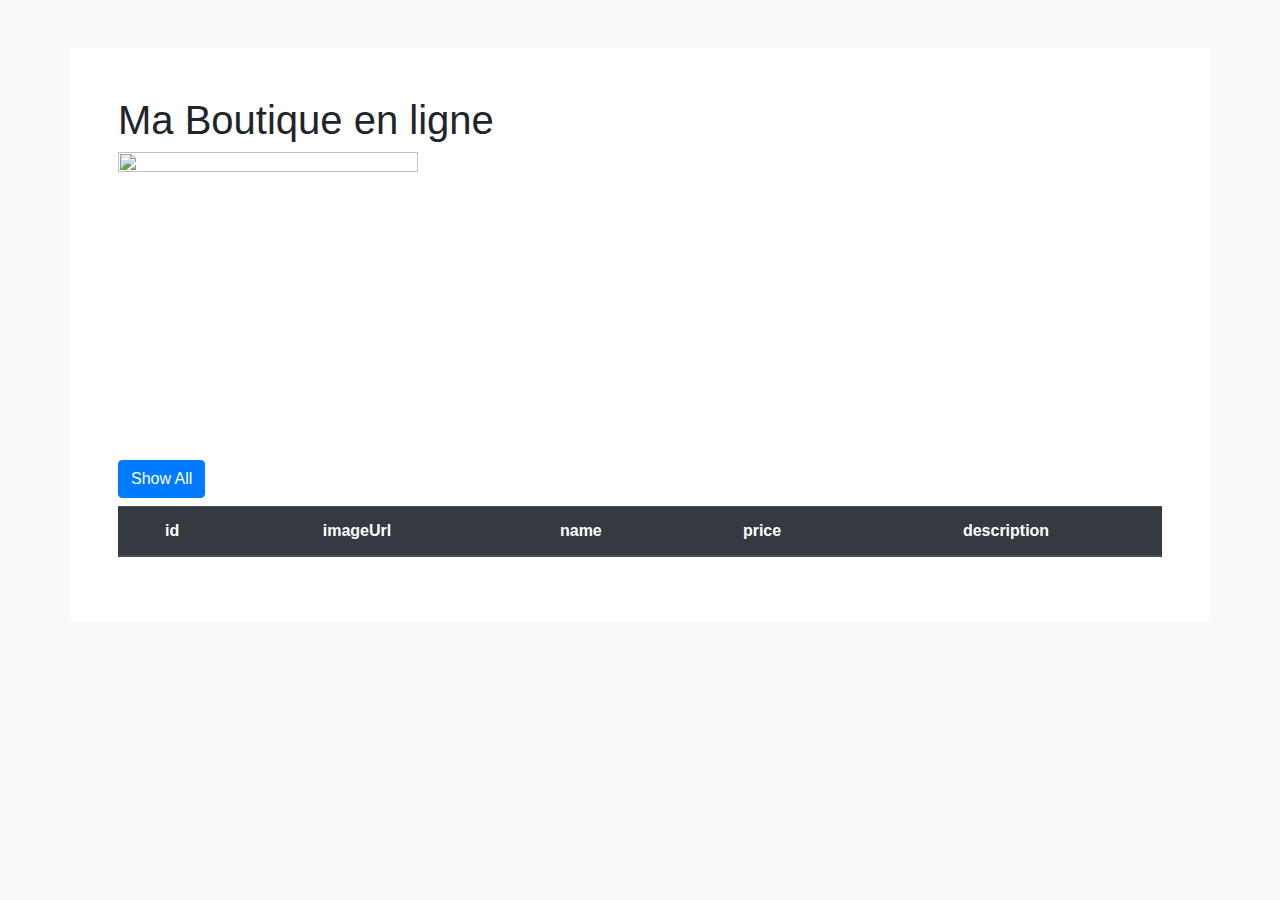
==== index.html @ efdb136f "last commit ag" ====
<!DOCTYPE html>
<html lang="en">
 
<head>
  <meta charset="UTF-8">
  <meta name="viewport" content="width=device-width, initial-scale=1.0">
  <!-- BOOTSTRAP -->
  <link rel="stylesheet" href="https://stackpath.bootstrapcdn.com/bootstrap/4.4.1/css/bootstrap.min.css"
    integrity="sha384-Vkoo8x4CGsO3+Hhxv8T/Q5PaXtkKtu6ug5TOeNV6gBiFeWPGFN9MuhOf23Q9Ifjh" crossorigin="anonymous">

  <title>Liste produits</title>

</head>
 
<body class="bg-light">
  <div class="container bg-white p-5 mt-5">
    <!-- Logo -->
    <div>
      <h1>Ma Boutique en ligne</h1>
      <img src="logo.png" width="300" height="300" class="img-fluid">
    </div>
    <!-- Button to call the products -->
    <button class="btn btn-primary mt-2 mb-2" onclick="populateTableList3();">Show All</button>
    <!-- Table  -->
      <table class="table table-image">
        <thead class="thead-dark">
          <tr class="text-center">
            <th>id</th>
            <th>imageUrl</th>
            <th>name</th>
            <th>price</th>
            <th>description</th>
          </tr>
        </thead>
        <!-- Table body with the list of products -->
        <tbody id="productArray">
  <!-- Le javascript productList.js va se charger de remplir le tableau -->
        </tbody>
      </table>
      </div>
</body>

   <script src="productList.js" async></script>
   <script src="teddy.js" async></script>
   <script src="server.js" async></script>
   <script src="app.js" async></script>
</html>
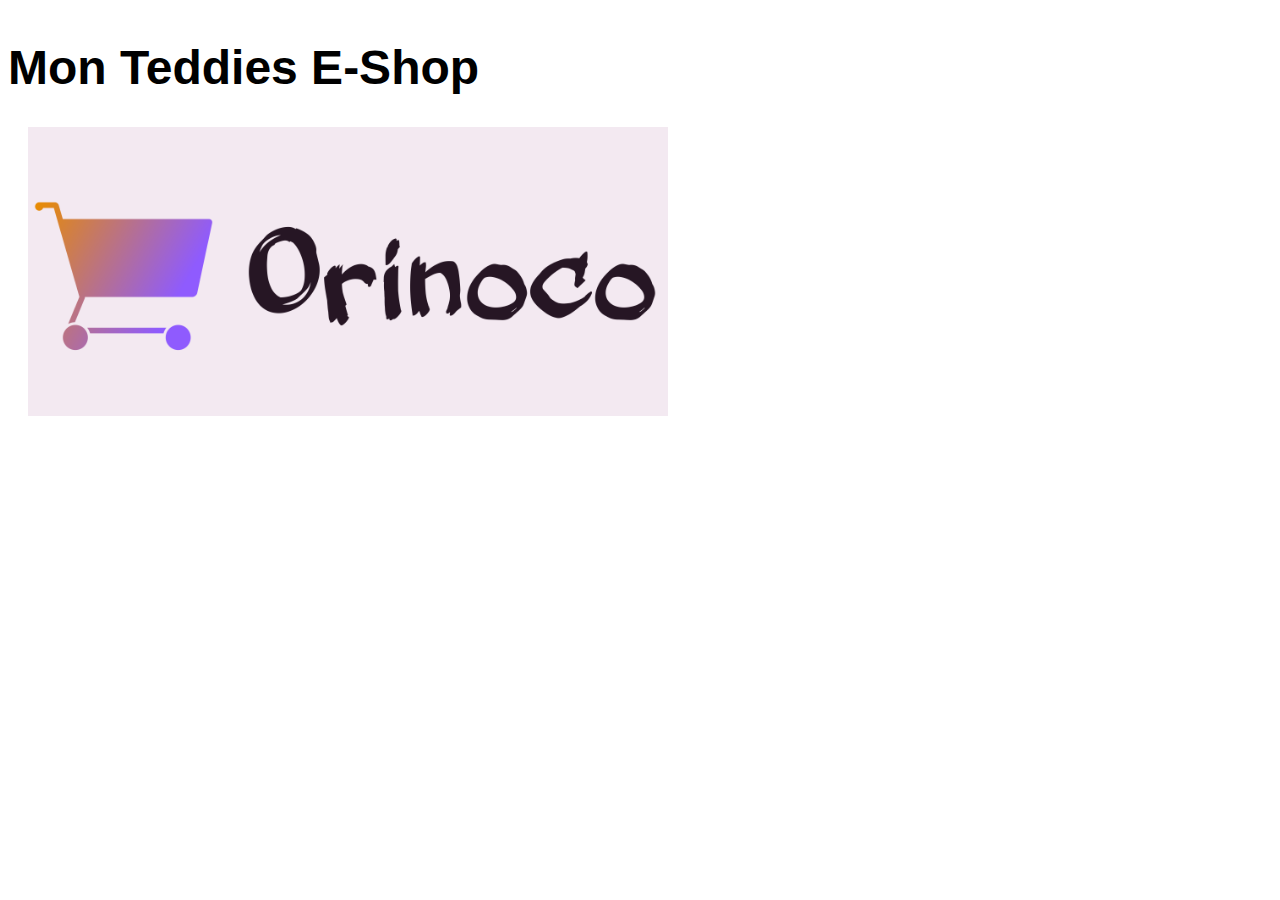
==== commit 8a953c87: "LAST commit ag" ====
--- a/index.html
+++ b/index.html
@@ -5,43 +5,43 @@
   <meta charset="UTF-8">
   <meta name="viewport" content="width=device-width, initial-scale=1.0">
   <!-- BOOTSTRAP -->
-  <link rel="stylesheet" href="https://stackpath.bootstrapcdn.com/bootstrap/4.4.1/css/bootstrap.min.css"
-    integrity="sha384-Vkoo8x4CGsO3+Hhxv8T/Q5PaXtkKtu6ug5TOeNV6gBiFeWPGFN9MuhOf23Q9Ifjh" crossorigin="anonymous">
+  
+  <link rel="stylesheet" href="style.css" />
 
   <title>Liste produits</title>
+  
 
 </head>
  
-<body class="bg-light">
-  <div class="container bg-white p-5 mt-5">
-    <!-- Logo -->
-    <div>
-      <h1>Ma Boutique en ligne</h1>
-      <img src="logo.png" width="300" height="300" class="img-fluid">
+<body>
+<header>
+    <div id="entete">
+      <h1>Mon Teddies E-Shop </h1>
+      <img id="logo" src="logo.png">
+      
     </div>
-    <!-- Button to call the products -->
-    <button class="btn btn-primary mt-2 mb-2" onclick="populateTableList3();">Show All</button>
-    <!-- Table  -->
-      <table class="table table-image">
-        <thead class="thead-dark">
-          <tr class="text-center">
-            <th>id</th>
-            <th>imageUrl</th>
-            <th>name</th>
-            <th>price</th>
-            <th>description</th>
-          </tr>
-        </thead>
-        <!-- Table body with the list of products -->
-        <tbody id="productArray">
-  <!-- Le javascript productList.js va se charger de remplir le tableau -->
-        </tbody>
-      </table>
-      </div>
+ </header>
+       
+ <section>
+
+       <div id="boutique">
+
+
+       </div>
+
+      
+
+
+
+
+
+ </section>
+
+
+     
+      
 </body>
 
-   <script src="productList.js" async></script>
-   <script src="teddy.js" async></script>
-   <script src="server.js" async></script>
-   <script src="app.js" async></script>
+   <script src="productList.js" defer></script>
+  
 </html>--- a/style.css
+++ b/style.css
@@ -0,0 +1,126 @@
+/* || general styles */
+
+html {
+  font-family: arial, sans-serif;
+  width:100%;
+}
+
+body {
+  background-color : white;
+  width : 100%;
+  font-family : sans-serif;
+  
+
+}
+
+#entete {
+  display:flex;
+  flex-direction: column;
+  vertical-align: left;
+  max-width:100%;
+}
+#logo {
+ 
+  width:50%;
+  margin-bottom: 10px;
+  padding-left:20px;
+  
+  
+}
+
+
+h1, h2 {
+  font-family: arial, sans-serif;
+}
+
+/* header styles */
+
+h1 {
+  font-size: 3rem;
+  text-align: left;
+}
+
+section p {
+  font-size: 1rem;
+  font-weight: normal;
+  text-align: left;
+}
+
+/* section styles */
+
+
+/* produits */
+div.produit {
+  width : 32.5%;  
+  float:left;
+  justify-content: center;
+  height : 500px;
+  display : inline-block;
+  background-color: rgba(255,255,255,0);
+  box-shadow : 0px 0px 6px 2px  grey inset;
+  border-radius : 4px;
+  margin : 2px 2px;
+  padding : 10px;
+}
+
+ 
+div.produit img {
+  margin : auto;  
+  width : 90%;  
+  text-align : center;
+}
+
+
+/* buttons */
+.btn {
+  width : 25px;
+  height : 25px;
+  background-size : cover;
+  border : solid 2px white;
+  opacity : 0.25;
+}
+
+
+
+
+
+
+
+
+
+
+
+
+
+
+
+
+
+
+
+
+
+
+
+
+
+section article {
+  width: auto;
+  display: flex;
+  flex-direction: row;
+  
+}
+
+section p {
+  margin: 5px 0;
+}
+
+section ul {
+  margin-top: 0;
+}
+
+h2 {
+  font-size: 2.5rem;
+  letter-spacing: -5px;
+  margin-bottom: 10px;
+}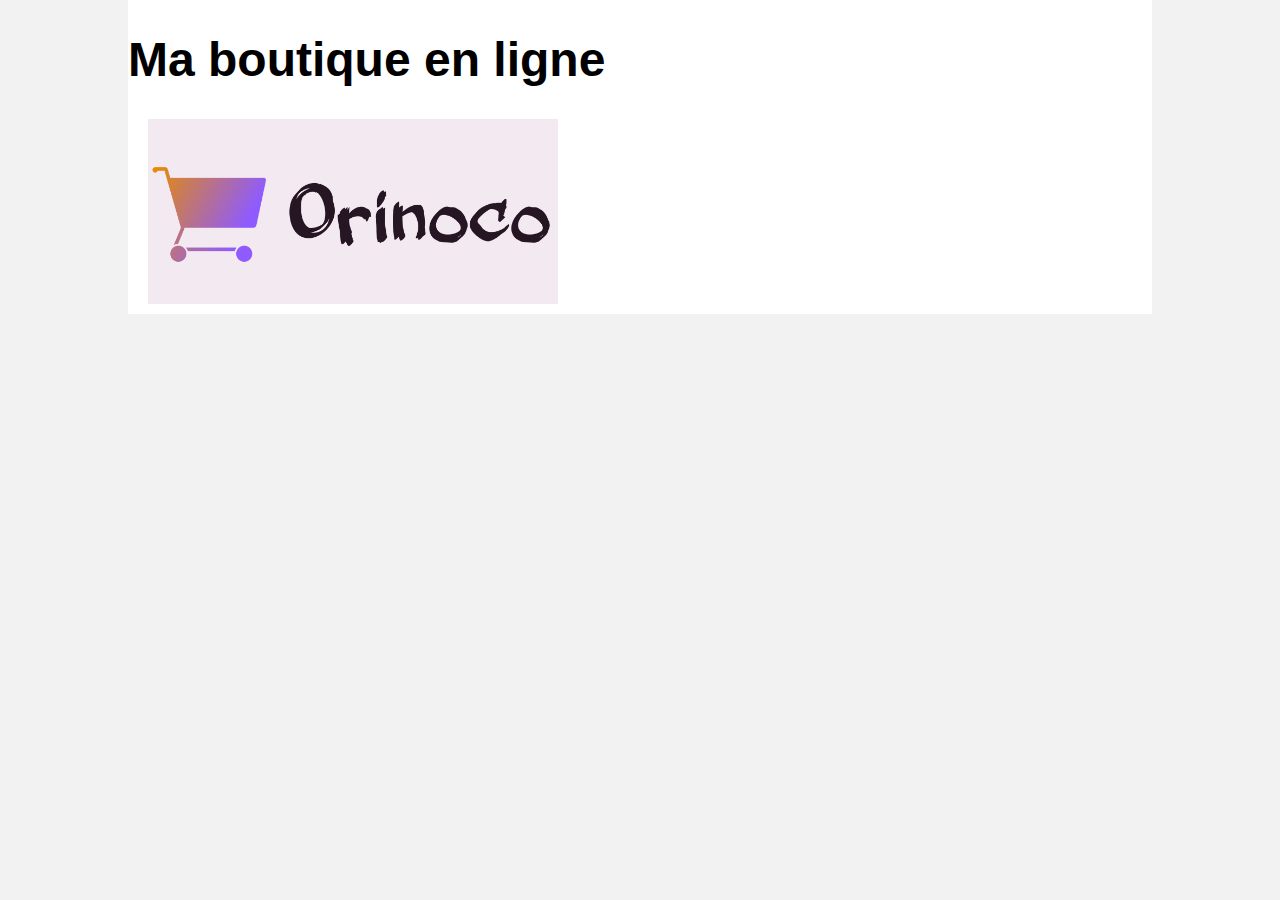
==== commit a47f4096: "last commit ag" ====
--- a/index.html
+++ b/index.html
@@ -16,7 +16,7 @@
 <body>
 <header>
     <div id="entete">
-      <h1>Mon Teddies E-Shop </h1>
+      <h1>Ma boutique en ligne </h1>
       <img id="logo" src="logo.png">
       
     </div>
--- a/style.css
+++ b/style.css
@@ -3,14 +3,14 @@
 html {
   font-family: arial, sans-serif;
   width:100%;
+  background-color:rgb(242,242,242);
 }
 
 body {
   background-color : white;
-  width : 100%;
+  width : 80%;
+  margin: auto;
   font-family : sans-serif;
-  
-
 }
 
 #entete {
@@ -18,10 +18,11 @@
   flex-direction: column;
   vertical-align: left;
   max-width:100%;
+  margin:auto;
 }
 #logo {
  
-  width:50%;
+  width:40%;
   margin-bottom: 10px;
   padding-left:20px;
   
@@ -40,6 +41,11 @@
   text-align: left;
 }
 
+section {
+  background-color: white;
+}
+
+
 section p {
   font-size: 1rem;
   font-weight: normal;
@@ -50,13 +56,21 @@
 
 
 /* produits */
+
+#boutique {
+  background-color:white;
+  width:100%;
+  display:block;
+
+}
+
 div.produit {
-  width : 32.5%;  
-  float:left;
-  justify-content: center;
-  height : 500px;
+  width : 40%;  
+  
+  
+  height : 550px;
   display : inline-block;
-  background-color: rgba(255,255,255,0);
+  background-color: white;
   box-shadow : 0px 0px 6px 2px  grey inset;
   border-radius : 4px;
   margin : 2px 2px;
@@ -72,15 +86,28 @@
 
 
 /* buttons */
-.btn {
+a {
   width : 25px;
-  height : 25px;
+  height : 100px;
   background-size : cover;
-  border : solid 2px white;
-  opacity : 0.25;
+  background-color : grey;
+  color: white;
+  text-decoration: none;
+  box-shadow : 0px 0px 2px 2px  white inset;
+  font-size: 1rem;
+  font-weight: normal;
+  padding: 15px;
+  border-radius : 4px;
+  margin-top: 20px;
+  margin-left: 120px;
+  
 }
 
 
+a:hover
+{
+    color: blue;
+}
 
 
 
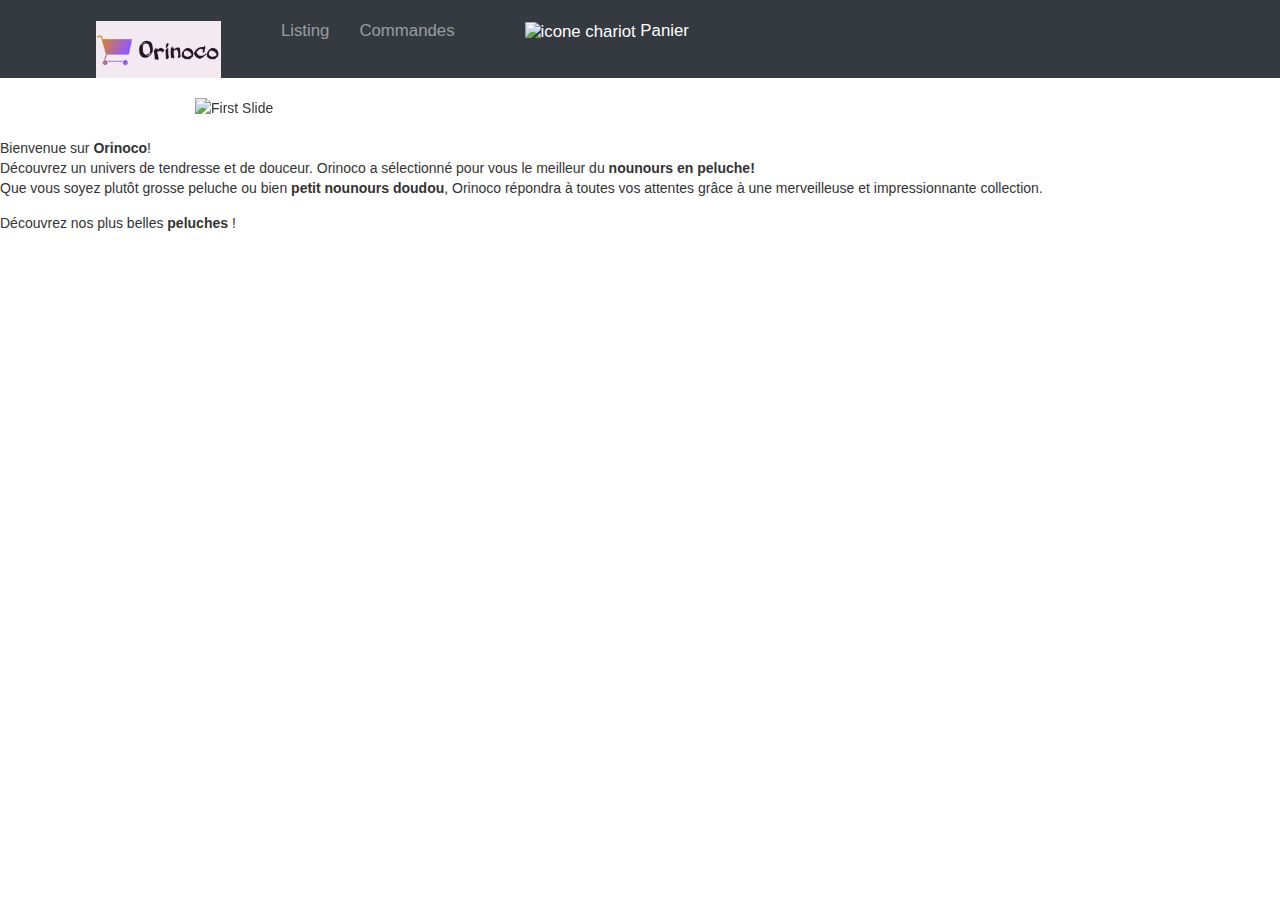
==== commit 3c1fd9cd: "LAST COMMIT AG" ====
--- a/index.html
+++ b/index.html
@@ -6,42 +6,118 @@
   <meta name="viewport" content="width=device-width, initial-scale=1.0">
   <!-- BOOTSTRAP -->
   
-  <link rel="stylesheet" href="style.css" />
-
-  <title>Liste produits</title>
+  <link rel="stylesheet" href="css/style.css" />
+  <link rel="stylesheet" href="css/style2.css"/>
+  <title>Page Accueil Orinoco</title>
+  <link href="https://maxcdn.bootstrapcdn.com/bootstrap/3.3.1/css/bootstrap.min.css" rel="stylesheet">
   
 
 </head>
  
 <body>
-<header>
-    <div id="entete">
-      <h1>Ma boutique en ligne </h1>
-      <img id="logo" src="logo.png">
+
+<div class="bg-dark">
+    <div class="container">
+      <div class="row">
+        <nav class="col navbar navbar-expand-lg navbar-dark mb-4">
+          <a class="navbar-brand" href="index.html">
+            <img class="img-fluid"  src="logo.png" width="200" height="100" alt="Logo" />
+            </a>
+          <button class="navbar-toggler" type="button" data-toggle="collapse" data-target="#navbarContent" aria-controls="navbarSupportedContent" aria-expanded="false" aria-label="Toggle navigation">
+            <span class="navbar-toggler-icon"></span>
+          </button>
+          <div id="navbarContent" class="collapse navbar-collapse">
+            <ul class="navbar-nav ">
+              <li class="nav-item">
+                <a class="nav-link ml-4 mr-4" href="index.html">Listing</a>
+              </li>
+              <li class="nav-item">
+                <a class="nav-link ml-2 mr-4" href="pageconfirmationcommande.html">Commandes</a>
+              </li>
+            </ul>
+          </div>
+
+            <div class="navbar-collapse collapse w-100 order-3 dual-collapse2">
+            <ul class="navbar-nav ml-auto">
+               <li class="nav-item active">
+                <a class="nav-link ml-4 mr-4" href="panier.html">
+                  <img class="iconechariot" src="chariotgris1.png" width="50" height="50" alt="icone chariot" />
+                Panier</a>
+                 <button class="navbar-toggler" type="button" data-toggle="collapse" data-target="#navbarContent" aria-controls="navbarSupportedContent" aria-expanded="false" aria-label="Toggle navigation">
+               <span class="navbar-toggler-icon"></span>
+               </button>
+              </li>
+            </ul>
+          </div>
+
+       </nav>
+      </div>
+    </div>
+  </div>
+
+  
+    <div class="row">
+      <div class="col">  
+          <div id="carouselControls" class="carousel slide" data-ride="carousel" style="margin-left:40px; margin-top:20px; margin-bottom:20px">
+         
+         <div class="carousel-inner">
+           <div class="carousel-item active">
+               <img  class="d-block w-75" src="teddy_5.jpg" alt="First Slide" style="margin:auto">
+            </div>
+            <div class="carousel-item">
+               <img class="d-block w-75" src="teddy_4.jpg"  alt="Second slide" style="margin:auto">
+            </div>
+         </div>
+        
+           <a class="carousel-control-prev" href="#carouselControls" role="button" data-slide="prev">
+            <span class="carousel-control-prev-icon" aria-hidden="true"></span>
+            <span class="sr-only">Précédent</span>
+         </a>
+         <a class="carousel-control-next" href="#carouselControls" role="button" data-slide="next">
+            <span class="carousel-control-next-icon" aria-hidden="true"></span>
+            <span class="sr-only">Suivant</span>
+         </a>
+      </div>
+    </div>
+  </div>
+</div>
+
+  <div class="module_texte col_12 mb-4" id="bloc_7">
+    <div class="texte ck_edit_fix">
+      <p>Bienvenue sur <strong>Orinoco</strong>!</br> Découvrez un univers de tendresse et de douceur. Orinoco a sélectionné pour vous le meilleur du <strong>nounours en peluche!</strong></br> Que vous soyez plutôt grosse peluche ou bien <strong>petit nounours doudou</strong>, Orinoco répondra à toutes vos attentes grâce à une merveilleuse et impressionnante collection.</p>
+
+    </div>
+  </div>
+
+<div class="module_texte col_12 mt-4" id="bloc_8"> 
+    <div class="texte ck_edit_fix">
+      <p> Découvrez nos plus belles <strong>peluches</strong> ! </br></p>
+
+    </div>
+  </div>
+
+<div class="row">
+    <div id="boutique">
       
     </div>
- </header>
-       
- <section>
 
-       <div id="boutique">
-
-
-       </div>
-
-      
-
-
-
-
-
- </section>
-
-
-     
+</div>
+ 
+          
+    
       
 </body>
 
    <script src="productList.js" defer></script>
+    <!-- jQuery first, then Popper.js, then Bootstrap JS -->
+  <script src="https://code.jquery.com/jquery-3.3.1.slim.min.js"
+    integrity="sha384-q8i/X+965DzO0rT7abK41JStQIAqVgRVzpbzo5smXKp4YfRvH+8abtTE1Pi6jizo" crossorigin="anonymous">
+  </script>
+  <script src="https://cdnjs.cloudflare.com/ajax/libs/popper.js/1.14.7/umd/popper.min.js"
+    integrity="sha384-UO2eT0CpHqdSJQ6hJty5KVphtPhzWj9WO1clHTMGa3JDZwrnQq4sF86dIHNDz0W1" crossorigin="anonymous">
+  </script>
+  <script src="https://stackpath.bootstrapcdn.com/bootstrap/4.3.1/js/bootstrap.min.js"
+    integrity="sha384-JjSmVgyd0p3pXB1rRibZUAYoIIy6OrQ6VrjIEaFf/nJGzIxFDsf4x0xIM+B07jRM" crossorigin="anonymous">
+  </script>
   
 </html>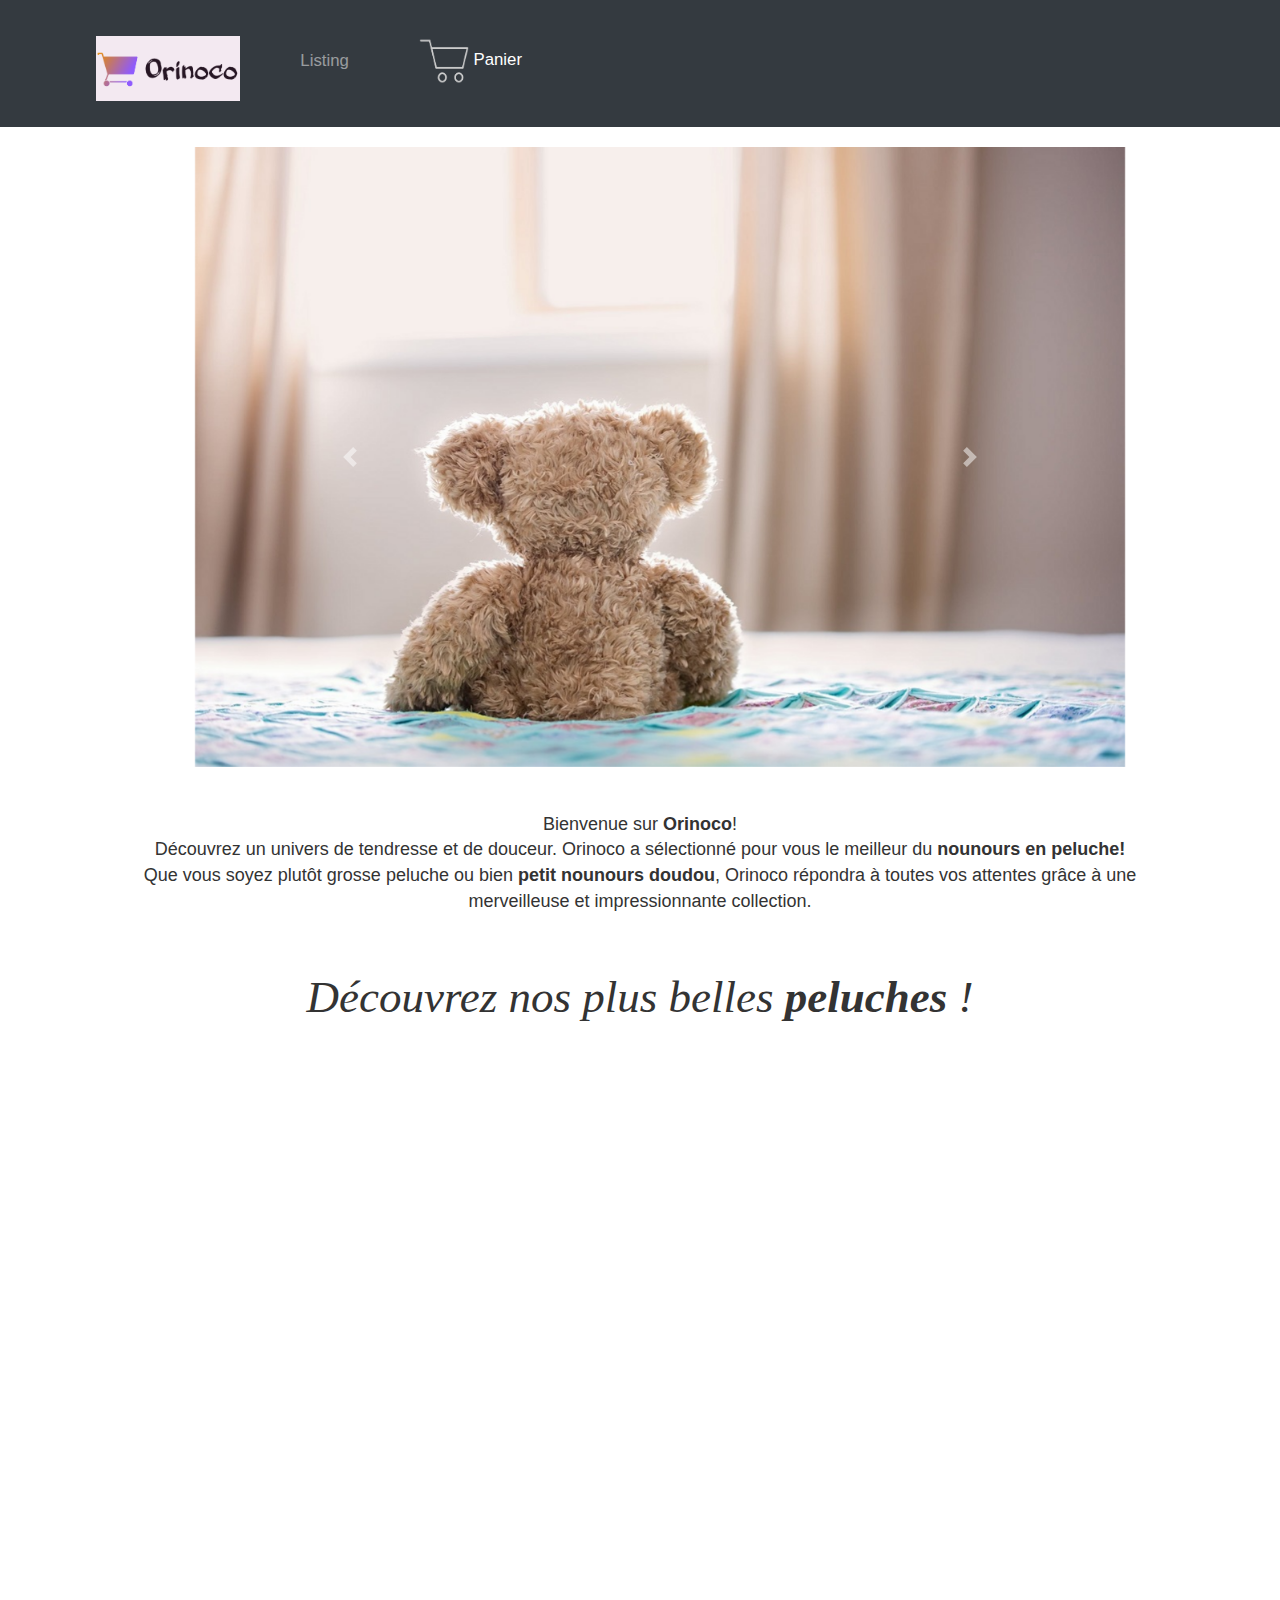
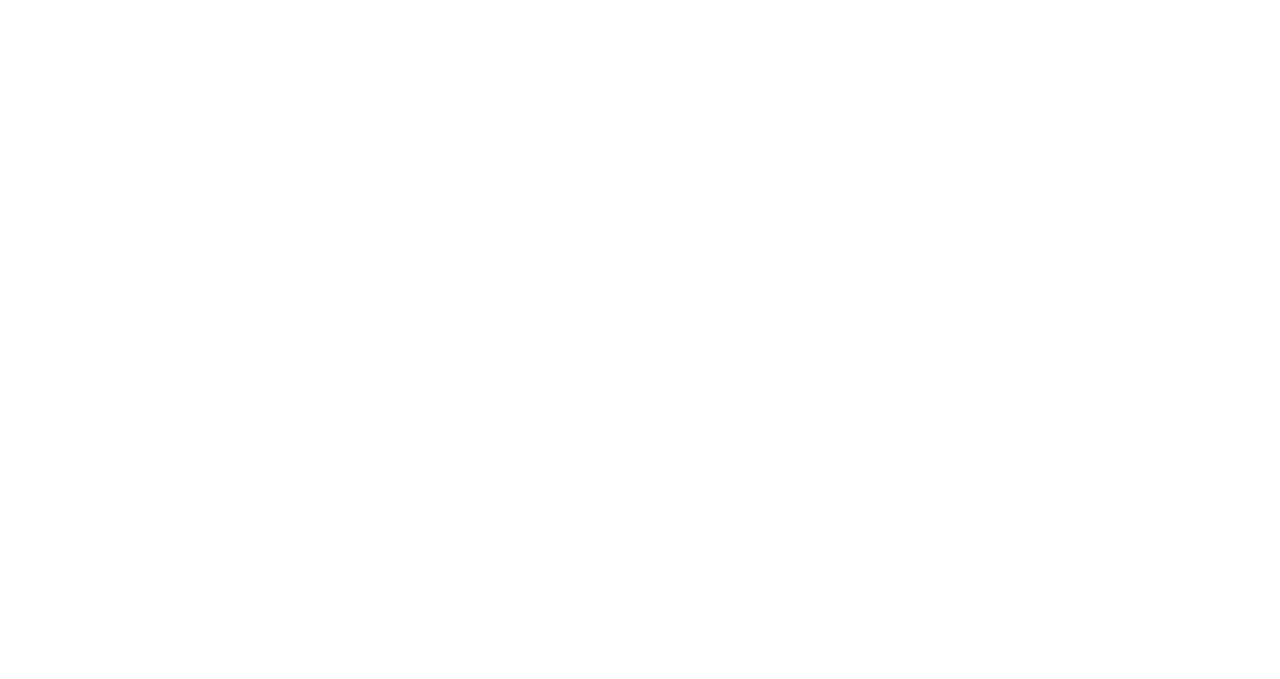
==== commit f88331ed: "LAST COMMIT AG" ====
--- a/index.html
+++ b/index.html
@@ -19,9 +19,9 @@
 <div class="bg-dark">
     <div class="container">
       <div class="row">
-        <nav class="col navbar navbar-expand-lg navbar-dark mb-4">
-          <a class="navbar-brand" href="index.html">
-            <img class="img-fluid"  src="logo.png" width="200" height="100" alt="Logo" />
+        <nav class="col navbar navbar-expand-lg navbar-dark">
+          <a class="navbar-brand mb-4" href="index.html">
+            <img class="img-fluid"  src="logo.png" width="200" height="200" alt="Logo" />
             </a>
           <button class="navbar-toggler" type="button" data-toggle="collapse" data-target="#navbarContent" aria-controls="navbarSupportedContent" aria-expanded="false" aria-label="Toggle navigation">
             <span class="navbar-toggler-icon"></span>
@@ -29,10 +29,7 @@
           <div id="navbarContent" class="collapse navbar-collapse">
             <ul class="navbar-nav ">
               <li class="nav-item">
-                <a class="nav-link ml-4 mr-4" href="index.html">Listing</a>
-              </li>
-              <li class="nav-item">
-                <a class="nav-link ml-2 mr-4" href="pageconfirmationcommande.html">Commandes</a>
+                <a class="nav-link mt-4 ml-4 mr-4" href="index.html">Listing</a>
               </li>
             </ul>
           </div>
@@ -40,10 +37,10 @@
             <div class="navbar-collapse collapse w-100 order-3 dual-collapse2">
             <ul class="navbar-nav ml-auto">
                <li class="nav-item active">
-                <a class="nav-link ml-4 mr-4" href="panier.html">
+                <a class="nav-link mt-4 ml-4 mr-4" href="panier.html">
                   <img class="iconechariot" src="chariotgris1.png" width="50" height="50" alt="icone chariot" />
-                Panier</a>
-                 <button class="navbar-toggler" type="button" data-toggle="collapse" data-target="#navbarContent" aria-controls="navbarSupportedContent" aria-expanded="false" aria-label="Toggle navigation">
+                Panier </a>
+               <button class="navbar-toggler" type="button" data-toggle="collapse" data-target="#navbarContent" aria-controls="navbarSupportedContent" aria-expanded="false" aria-label="Toggle navigation">
                <span class="navbar-toggler-icon"></span>
                </button>
               </li>
@@ -54,7 +51,6 @@
       </div>
     </div>
   </div>
-
   
     <div class="row">
       <div class="col">  
--- a/css/style2.css
+++ b/css/style2.css
@@ -0,0 +1,68 @@
+@media (max-width: 766px) {
+
+#bloc_7 p{
+        margin-left:40px; 
+        margin-right:40px;
+        text-align: justify; 
+        width:auto; 
+        font-size:1.8rem;
+}
+
+#bloc_8 p{
+  font-size:4rem;
+  font-style:italic;
+  font-family:'Times New Roman';
+  margin:25px;
+  text-align:center;
+  width:auto;
+}
+
+div #boutique{
+    box-shadow: 0px 0px 2px 2px white;
+    padding: 10px;
+    margin-top:20px;
+    border-radius: 4px;
+    overflow: auto;
+    width: 100%;
+    background-color: white;
+    margin-left:30px;
+    display: flex;
+    flex-direction:column;
+    justify-content:center;
+    height: 1200px;
+}
+#boutique .produit {
+    width: 100%;
+    position: relative;
+    text-align: left;
+    padding-left:20px;
+    padding-top:20px;
+    height: 450px;
+    display: inline-block;
+    overflow:auto;
+    background-color: rgba(255,255,255,0);
+    box-shadow: 0px 0px 6px 2px rgba(229,229,229,0.8) inset;
+    border-radius: 4px;
+    margin: auto;
+}
+
+div.produit a{
+    width: 25px;
+    height: 80px;
+    background-size: cover;
+    background-color: rgb(168,96,153);
+    color: white;
+    text-decoration: none;
+    box-shadow: 0px 0px 2px 2px white inset;
+    font-size: 1.5rem;
+    font-weight: normal;
+    padding: 12px;
+    border-radius: 4px;
+    margin-top: 50px;
+    margin-left: 80px;
+    margin-bottom:15px;
+
+}
+
+}
+
